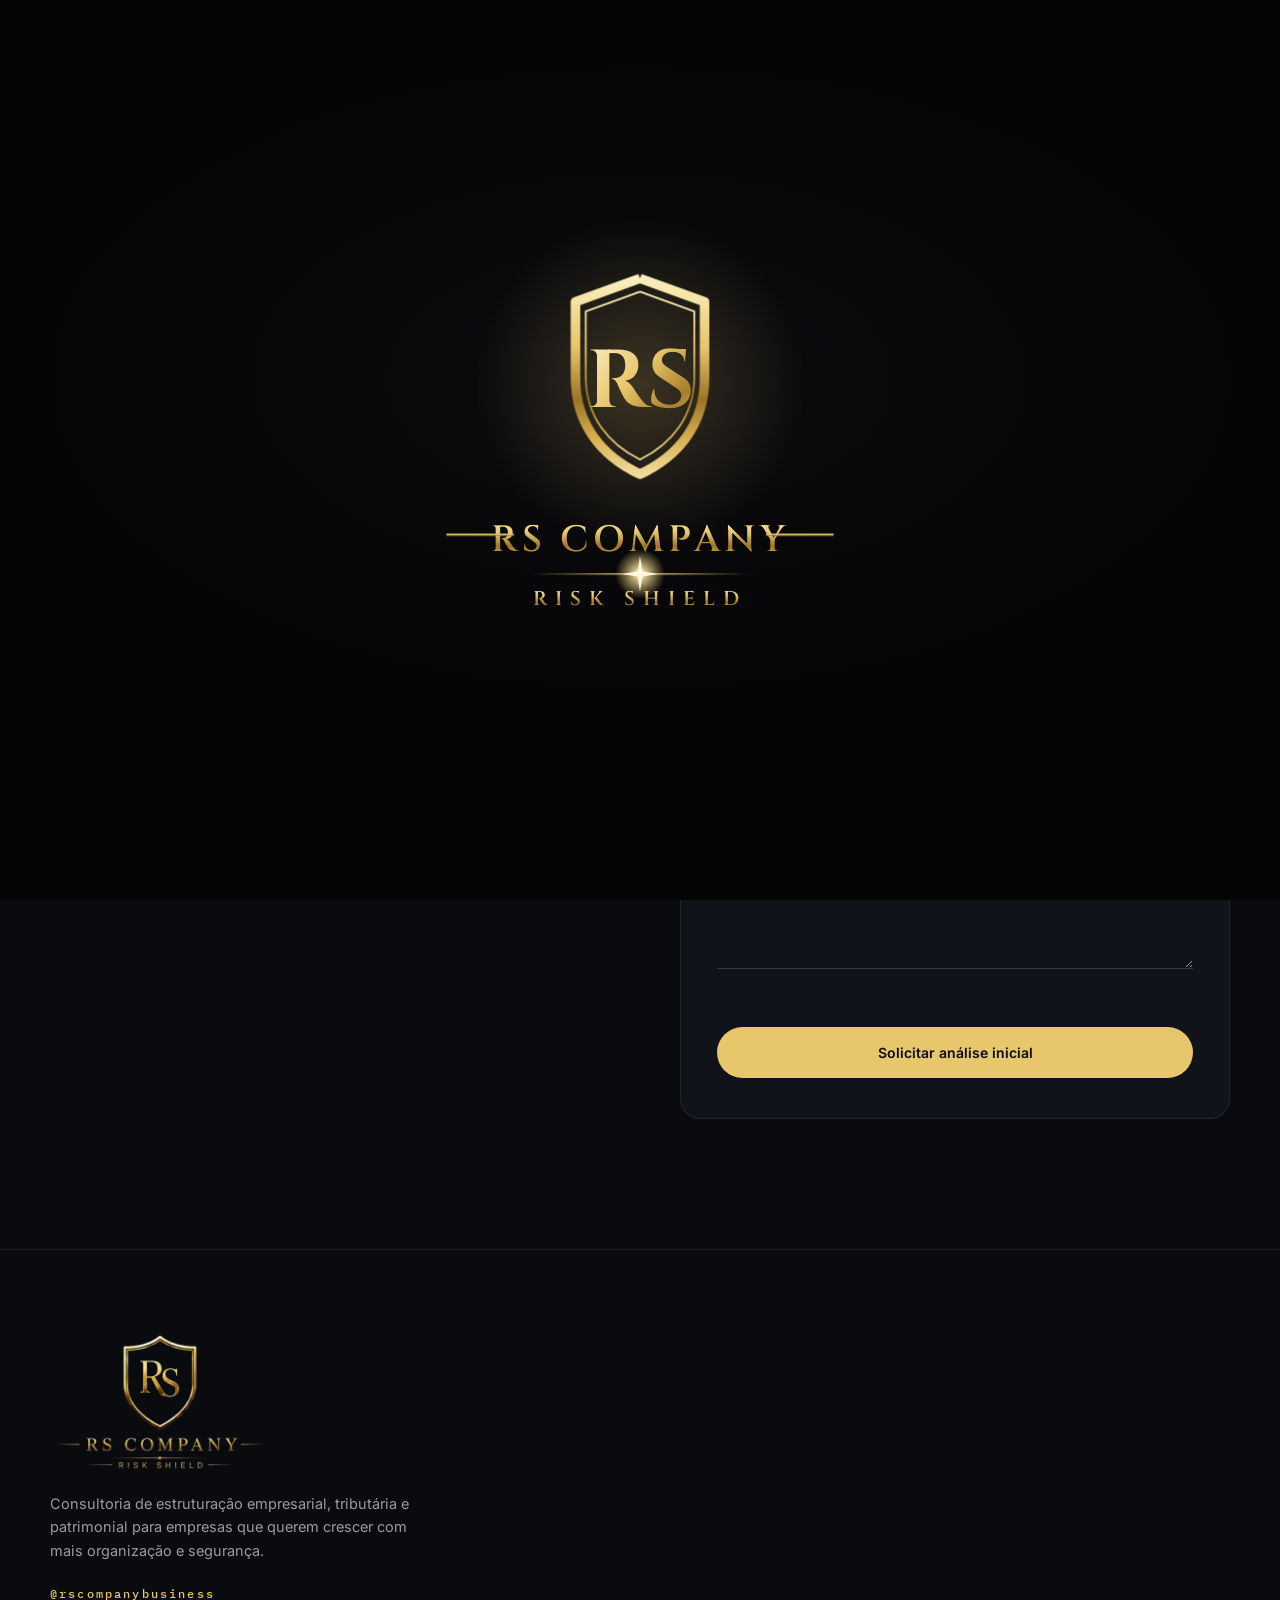
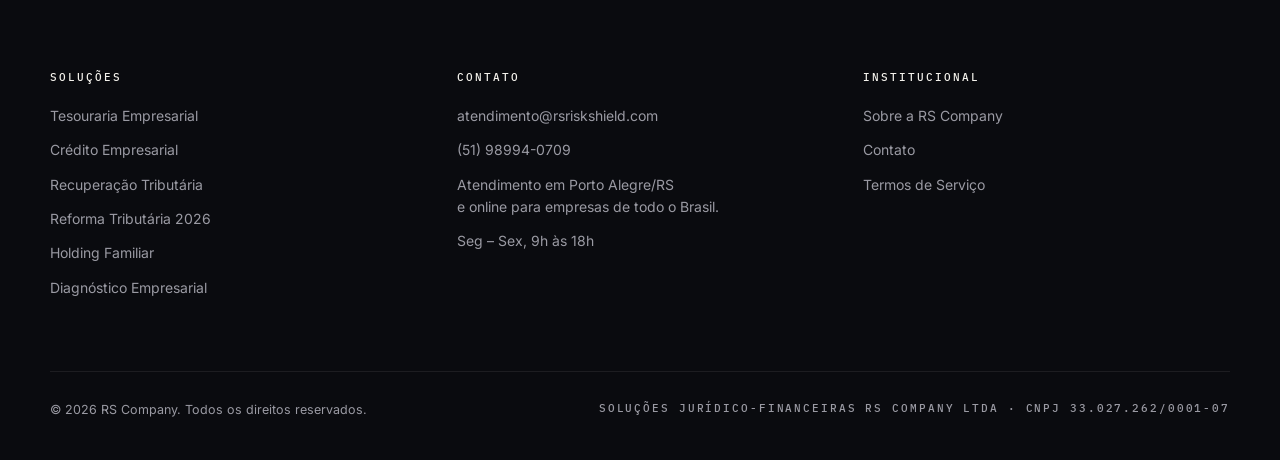
==== contato.html @ 1bef7f3e "Site RS Company - Conta Protegida RS" ====
<!DOCTYPE html>
<html lang="pt-BR">
<head>
  <!-- Google tag (gtag.js) -->
  <script async src="https://www.googletagmanager.com/gtag/js?id=G-0TP6T1YDMH"></script>
  <script>
    window.dataLayer = window.dataLayer || [];
    function gtag(){dataLayer.push(arguments);}
    gtag('js', new Date());

    gtag('config', 'G-0TP6T1YDMH');
  </script>
  <meta charset="UTF-8" />
  <meta name="viewport" content="width=device-width, initial-scale=1.0" />
  <title>Contato | RS Company — Diagnóstico Inicial</title>
  <meta name="description" content="Fale com a RS Company e agende uma análise inicial sem compromisso. Atendimento em Porto Alegre/RS e online para empresas de todo o Brasil." />
  <link rel="canonical" href="https://rsriskshield.com/contato" />
  <meta property="og:title" content="Contato | RS Company — Diagnóstico Inicial" />
  <meta property="og:description" content="Fale com a RS Company e agende uma análise inicial sem compromisso. Atendimento em Porto Alegre/RS e online para empresas de todo o Brasil." />
  <meta property="og:image" content="https://rsriskshield.com/og-image.jpg" />
  <meta property="og:url" content="https://rsriskshield.com/contato" />
  <meta property="og:type" content="website" />
  <link rel="icon" href="/brasao-rs.svg" type="image/svg+xml" />
  <link rel="preconnect" href="https://fonts.googleapis.com" />
  <link rel="preconnect" href="https://fonts.gstatic.com" crossorigin />
  <link href="https://fonts.googleapis.com/css2?family=Archivo:wght@400;500;600;700&family=Inter:wght@400;500;600&family=IBM+Plex+Mono:wght@400;500&family=Cinzel:wght@600;700&display=swap" rel="stylesheet" />
  <link rel="stylesheet" href="/style.css" />
  <script>
    try {
      if (!sessionStorage.getItem("rs_intro") && !window.matchMedia("(prefers-reduced-motion: reduce)").matches) {
        document.documentElement.classList.add("is-loading");
      }
    } catch (e) {}
  </script>
</head>
<body>

  <div class="preloader" id="preloader" aria-hidden="true">
    <svg class="preloader__art" viewBox="0 0 600 540" fill="none" xmlns="http://www.w3.org/2000/svg">
      <defs>
        <linearGradient id="plGold" x1="0" y1="0" x2="0" y2="1">
          <stop offset="0" stop-color="#FBF0C0" />
          <stop offset="0.35" stop-color="#E8C66B" />
          <stop offset="0.62" stop-color="#9C7426" />
          <stop offset="0.82" stop-color="#D9B254" />
          <stop offset="1" stop-color="#F2DC9B" />
        </linearGradient>
        <linearGradient id="plGoldD" x1="0" y1="0" x2="1" y2="1">
          <stop offset="0" stop-color="#FFF6D0" />
          <stop offset="0.45" stop-color="#E8C66B" />
          <stop offset="0.75" stop-color="#A87E2C" />
          <stop offset="1" stop-color="#E8C66B" />
        </linearGradient>
        <linearGradient id="plLine" x1="0" y1="0" x2="1" y2="0">
          <stop offset="0" stop-color="#E8C66B" stop-opacity="0" />
          <stop offset="0.5" stop-color="#F2DC9B" />
          <stop offset="1" stop-color="#E8C66B" stop-opacity="0" />
        </linearGradient>
        <radialGradient id="plGlow" cx="0.5" cy="0.5" r="0.5">
          <stop offset="0" stop-color="#E8C66B" stop-opacity="0.22" />
          <stop offset="1" stop-color="#E8C66B" stop-opacity="0" />
        </radialGradient>
        <radialGradient id="plFlare" cx="0.5" cy="0.5" r="0.5">
          <stop offset="0" stop-color="#FFFDF2" />
          <stop offset="0.25" stop-color="#F2DC9B" stop-opacity="0.85" />
          <stop offset="1" stop-color="#E8C66B" stop-opacity="0" />
        </radialGradient>
        <mask id="plMask">
          <path d="M300 36 L388 68 V172 C388 236 351 279 300 303 C249 279 212 236 212 172 V68 Z" stroke="#fff" stroke-width="13" fill="none" />
          <path d="M300 54 L374 81 V170 C374 225 342 262 300 283 C258 262 226 225 226 170 V81 Z" stroke="#fff" stroke-width="2.5" fill="none" />
          <text x="300" y="212" text-anchor="middle" font-family="Cinzel, serif" font-size="112" font-weight="700" fill="#fff">RS</text>
          <text x="300" y="408" text-anchor="middle" font-family="Cinzel, serif" font-size="50" font-weight="600" letter-spacing="6" fill="#fff">RS COMPANY</text>
          <rect x="36" y="384" width="92" height="3" fill="#fff" />
          <rect x="472" y="384" width="92" height="3" fill="#fff" />
          <rect x="150" y="438" width="300" height="2" fill="#fff" />
          <text x="300" y="482" text-anchor="middle" font-family="Cinzel, serif" font-size="27" font-weight="600" letter-spacing="11" fill="#fff">RISK SHIELD</text>
        </mask>
      </defs>

      <circle class="pl2-glow" cx="300" cy="180" r="230" fill="url(#plGlow)" />

      <path class="pl2-draw pl2-outer" d="M300 36 L388 68 V172 C388 236 351 279 300 303 C249 279 212 236 212 172 V68 Z" stroke="url(#plGold)" stroke-width="13" />
      <path class="pl2-draw pl2-inner" d="M300 54 L374 81 V170 C374 225 342 262 300 283 C258 262 226 225 226 170 V81 Z" stroke="url(#plGold)" stroke-width="2.5" />

      <g class="pl2-rs">
        <text x="300" y="212" text-anchor="middle" font-family="Cinzel, serif" font-size="112" font-weight="700" fill="url(#plGoldD)">RS</text>
      </g>

      <g class="pl2-wordmark">
        <text x="300" y="408" text-anchor="middle" font-family="Cinzel, serif" font-size="50" font-weight="600" letter-spacing="6" fill="url(#plGold)">RS COMPANY</text>
      </g>
      <rect class="pl2-wline pl2-wline--l" x="36" y="384" width="92" height="3" fill="url(#plGold)" />
      <rect class="pl2-wline pl2-wline--r" x="472" y="384" width="92" height="3" fill="url(#plGold)" />

      <rect class="pl2-divider" x="150" y="438" width="300" height="2" fill="url(#plLine)" />
      <g class="pl2-flare">
        <circle cx="300" cy="439" r="34" fill="url(#plFlare)" />
        <path d="M300 415 L303.5 435.5 L324 439 L303.5 442.5 L300 463 L296.5 442.5 L276 439 L296.5 435.5 Z" fill="#FFF8DC" />
      </g>

      <g class="pl2-tag">
        <text x="300" y="482" text-anchor="middle" font-family="Cinzel, serif" font-size="27" font-weight="600" letter-spacing="11" fill="url(#plGold)">RISK SHIELD</text>
      </g>

      <g mask="url(#plMask)">
        <rect class="pl2-shine" x="-220" y="0" width="170" height="540" fill="#FFFDF0" opacity="0.85" transform="skewX(-18)" />
      </g>
    </svg>
  </div>

  <div class="cursor-dot" aria-hidden="true"></div>
  <div class="cursor-ring" aria-hidden="true"></div>

  <header class="nav" id="nav">
    <div class="nav__inner">
      <a href="/" class="nav__brand" data-cursor="hover">
        <img src="/brasao-rs.svg" class="nav__brand-emblem" alt="" width="34" height="37" aria-hidden="true" />
        <span class="nav__brand-rs">RS</span>
        <span class="nav__brand-divider"></span>
        <span class="nav__brand-shield">COMPANY</span>
      </a>
      <nav class="nav__links" aria-label="Navegação principal">
        <div class="nav__drop">
          <span class="nav__drop-trigger" tabindex="0" data-cursor="hover">Soluções</span>
          <div class="nav__drop-menu">
            <a href="/tesouraria-empresarial" data-cursor="hover">Tesouraria Empresarial</a>
            <a href="/credito-empresarial" data-cursor="hover">Crédito Empresarial</a>
            <a href="/recuperacao-tributaria" data-cursor="hover">Recuperação Tributária</a>
            <a href="/reforma-tributaria-2026" data-cursor="hover">Reforma Tributária 2026</a>
            <a href="/holding-familiar" data-cursor="hover">Holding Familiar</a>
          </div>
        </div>
        <a href="/diagnostico-empresarial" data-cursor="hover">Diagnóstico</a>
        <a href="/sobre" data-cursor="hover">Sobre</a>
        <a href="/contato" data-cursor="hover">Contato</a>
      </nav>
      <a href="/contato" class="nav__cta magnetic" data-cursor="hover">
        <span class="magnetic__inner">Análise inicial</span>
      </a>
      <button class="nav__burger" id="burger" aria-label="Abrir menu" aria-expanded="false">
        <span></span><span></span>
      </button>
    </div>
    <div class="nav__progress" id="navProgress"></div>
  </header>

  <div class="mobile-menu" id="mobileMenu" aria-hidden="true">
    <nav class="mobile-menu__links">
      <a href="/tesouraria-empresarial" style="--i:0">Tesouraria Empresarial</a>
      <a href="/credito-empresarial" style="--i:1">Crédito Empresarial</a>
      <a href="/recuperacao-tributaria" style="--i:2">Recuperação Tributária</a>
      <a href="/reforma-tributaria-2026" style="--i:3">Reforma Tributária 2026</a>
      <a href="/holding-familiar" style="--i:4">Holding Familiar</a>
      <a href="/diagnostico-empresarial" style="--i:5">Diagnóstico Empresarial</a>
      <a href="/sobre" style="--i:6">Sobre</a>
      <a href="/contato" style="--i:7" class="mobile-menu__cta">Falar com a RS Company</a>
    </nav>
    <div class="mobile-menu__footer">
      <a href="https://wa.me/5551989940709">(51) 98994-0709</a>
      <a href="mailto:atendimento@rsriskshield.com">atendimento@rsriskshield.com</a>
    </div>
  </div>

  <main>
    <section class="page-hero page-hero--short theme-dark">
      <div class="page-hero__glow" aria-hidden="true"></div>
      <div class="container">
        <p class="eyebrow mono eyebrow--gold reveal-load" style="--d:.05s">RS COMPANY · CONTATO</p>
        <h1 class="page-hero__title reveal-load" style="--d:.15s">Fale com a<br /><span class="gold">RS Company</span>.</h1>
        <p class="hero__sub reveal-load" style="--d:.3s">Conte o cenário da sua empresa e agende uma análise inicial sem compromisso.</p>
      </div>
    </section>

    <section class="section theme-dark contato" id="contato" style="padding-top:0;">
      <div class="container split">
        <div class="split__left">
          <div class="contato__channels reveal">
            <a href="https://wa.me/5551989940709" class="channel" data-cursor="hover">
              <span class="mono">WHATSAPP</span>
              <strong>(51) 98994-0709</strong>
            </a>
            <a href="mailto:atendimento@rsriskshield.com" class="channel" data-cursor="hover">
              <span class="mono">E-MAIL</span>
              <strong>atendimento@rsriskshield.com</strong>
            </a>
            <div class="channel">
              <span class="mono">ATENDIMENTO</span>
              <strong>Porto Alegre/RS e online para<br />empresas de todo o Brasil.<br />Seg–Sex, 9h às 18h</strong>
            </div>
          </div>
        </div>

        <div class="split__right">
          <form class="form reveal" id="contactForm" name="contato" method="POST" data-netlify="true" novalidate>
            <input type="hidden" name="form-name" value="contato" />
            <div class="field">
              <input type="text" id="fNome" name="nome" required placeholder=" " autocomplete="name" />
              <label for="fNome">Nome</label>
              <span class="field__error">Informe seu nome.</span>
            </div>
            <div class="field">
              <input type="email" id="fEmail" name="email" required placeholder=" " autocomplete="email" />
              <label for="fEmail">E-mail</label>
              <span class="field__error">Informe um e-mail válido.</span>
            </div>
            <div class="field">
              <input type="tel" id="fFone" name="telefone" required placeholder=" " autocomplete="tel" inputmode="tel" />
              <label for="fFone">Telefone / WhatsApp</label>
              <span class="field__error">Informe um telefone para contato.</span>
            </div>
            <div class="field">
              <textarea id="fMsg" name="mensagem" rows="4" required placeholder=" "></textarea>
              <label for="fMsg">Motivo do contato</label>
              <span class="field__error">Conte brevemente o seu cenário.</span>
            </div>
            <button type="submit" class="btn btn--gold btn--full magnetic" data-cursor="hover">
              <span class="magnetic__inner" id="submitLabel">Solicitar análise inicial</span>
            </button>
            <p class="form__success" id="formSuccess" hidden>Mensagem enviada. Nossa equipe retorna em breve.</p>
          </form>
        </div>
      </div>
    </section>
  </main>

  <footer class="footer theme-dark">
    <div class="container">
      <div class="footer__top">
        <img src="/logo-rs-transparente.webp" alt="RS Company — Risk Shield, consultoria de estruturação empresarial" class="footer__logo" width="220" height="145" loading="lazy" />
        <p class="footer__desc">Consultoria de estruturação empresarial, tributária e patrimonial para empresas que querem crescer com mais organização e segurança.</p>
        <a href="https://www.instagram.com/rscompanybusiness/" class="footer__ig mono" data-cursor="hover">@rscompanybusiness</a>
      </div>

      <div class="footer__cols">
        <div class="footer__col">
          <span class="mono footer__col-title">SOLUÇÕES</span>
          <a href="/tesouraria-empresarial">Tesouraria Empresarial</a>
          <a href="/credito-empresarial">Crédito Empresarial</a>
          <a href="/recuperacao-tributaria">Recuperação Tributária</a>
          <a href="/reforma-tributaria-2026">Reforma Tributária 2026</a>
          <a href="/holding-familiar">Holding Familiar</a>
          <a href="/diagnostico-empresarial">Diagnóstico Empresarial</a>
        </div>
        <div class="footer__col">
          <span class="mono footer__col-title">CONTATO</span>
          <a href="mailto:atendimento@rsriskshield.com">atendimento@rsriskshield.com</a>
          <a href="https://wa.me/5551989940709">(51) 98994-0709</a>
          <span>Atendimento em Porto Alegre/RS<br />e online para empresas de todo o Brasil.</span>
          <span>Seg – Sex, 9h às 18h</span>
        </div>
        <div class="footer__col">
          <span class="mono footer__col-title">INSTITUCIONAL</span>
          <a href="/sobre">Sobre a RS Company</a>
          <a href="/contato">Contato</a>
          <a href="/termos">Termos de Serviço</a>
        </div>
      </div>

      <div class="footer__bottom">
        <span>© 2026 RS Company. Todos os direitos reservados.</span>
        <span class="mono">SOLUÇÕES JURÍDICO-FINANCEIRAS RS COMPANY LTDA · CNPJ 33.027.262/0001-07</span>
      </div>
    </div>
  </footer>

  <script src="/script.js"></script>
</body>
</html>
---- style.css ----
/* ============================================================
   RS COMPANY — RISK SHIELD
   Redesign híbrido dark/light · preto & dourado
   Fontes: Archivo (display) · Inter (texto) · IBM Plex Mono (labels)
   ============================================================ */

:root {
  --ink: #0A0B0F;
  --ink-2: #11131A;
  --ink-3: #1A1D27;
  --ink-line: rgba(244, 242, 236, 0.08);

  --bone: #FBFAF5;
  --paper: #FFFFFF;
  --bone-line: #E8E3D5;

  --gold: #E8C66B;
  --gold-soft: #F2DC9B;
  --gold-deep: #A8842C;
  --gold-glow: rgba(232, 198, 107, 0.12);

  --t-light: #F4F2EC;
  --t-light-mut: #9A9AA3;
  --t-dark: #15130E;
  --t-dark-mut: #6B675C;

  --font-display: "Archivo", sans-serif;
  --font-body: "Inter", sans-serif;
  --font-mono: "IBM Plex Mono", monospace;

  --ease: cubic-bezier(0.22, 1, 0.36, 1);
  --container: 1180px;
}

* { margin: 0; padding: 0; box-sizing: border-box; }

html { scroll-behavior: smooth; }

body {
  font-family: var(--font-body);
  background: var(--ink);
  color: var(--t-light);
  line-height: 1.6;
  -webkit-font-smoothing: antialiased;
  overflow-x: hidden;
}

::selection { background: var(--gold); color: var(--ink); }

img { max-width: 100%; display: block; }
[id] { scroll-margin-top: 76px; }
a { color: inherit; text-decoration: none; }
ul { list-style: none; }

.container {
  width: min(var(--container), calc(100% - 48px));
  margin-inline: auto;
}
.container--narrow { width: min(820px, calc(100% - 48px)); }

.mono {
  font-family: var(--font-mono);
  font-size: 12px;
  letter-spacing: 0.18em;
  font-weight: 500;
}

/* ---------- Temas ---------- */
.theme-dark { background: var(--ink); color: var(--t-light); }
.theme-light { background: var(--bone); color: var(--t-dark); }

/* ============================================================
   CURSOR CUSTOMIZADO
   ============================================================ */
.cursor-dot, .cursor-ring {
  position: fixed;
  top: 0; left: 0;
  pointer-events: none;
  z-index: 9999;
  border-radius: 50%;
  transform: translate(-50%, -50%);
  opacity: 0;
}
.cursor-dot {
  width: 6px; height: 6px;
  background: var(--gold);
  transition: opacity 0.3s;
}
.cursor-ring {
  width: 34px; height: 34px;
  border: 1px solid rgba(232, 198, 107, 0.5);
  transition: width 0.25s var(--ease), height 0.25s var(--ease), opacity 0.3s, border-color 0.25s;
}
body.cursor-on .cursor-dot, body.cursor-on .cursor-ring { opacity: 1; }
body.cursor-hover .cursor-ring {
  width: 56px; height: 56px;
  border-color: var(--gold);
}
@media (pointer: coarse) {
  .cursor-dot, .cursor-ring { display: none; }
}

/* ============================================================
   NAVBAR
   ============================================================ */
.nav {
  position: fixed;
  inset: 0 0 auto 0;
  z-index: 100;
  transition: background 0.4s var(--ease), backdrop-filter 0.4s, box-shadow 0.4s;
}
.nav__inner {
  width: min(var(--container), calc(100% - 48px));
  margin-inline: auto;
  display: flex;
  align-items: center;
  justify-content: space-between;
  gap: 24px;
  height: 84px;
  transition: height 0.4s var(--ease);
}
.nav.scrolled {
  background: rgba(10, 11, 15, 0.72);
  backdrop-filter: blur(16px) saturate(1.4);
  -webkit-backdrop-filter: blur(16px) saturate(1.4);
  box-shadow: 0 1px 0 var(--ink-line);
}
.nav.scrolled .nav__inner { height: 64px; }

.nav__brand {
  display: flex;
  align-items: center;
  gap: 10px;
  font-family: var(--font-display);
}
.nav__brand-emblem {
  width: 34px;
  height: auto;
  flex: none;
  filter: drop-shadow(0 0 10px rgba(232, 198, 107, 0.18));
}
.nav__brand-rs {
  font-weight: 700;
  font-size: 20px;
  letter-spacing: 0.04em;
  color: var(--t-light);
}
.nav__brand-divider {
  width: 1px; height: 18px;
  background: var(--gold);
  opacity: 0.7;
}
.nav__brand-shield {
  font-family: var(--font-mono);
  font-size: 11px;
  letter-spacing: 0.32em;
  color: var(--gold);
}

.nav__links {
  display: flex;
  gap: 32px;
}
.nav__links a {
  font-size: 13.5px;
  font-weight: 500;
  color: var(--t-light-mut);
  position: relative;
  padding: 6px 0;
  transition: color 0.3s;
}
.nav__links a::after {
  content: "";
  position: absolute;
  left: 0; bottom: 0;
  width: 100%; height: 1px;
  background: var(--gold);
  transform: scaleX(0);
  transform-origin: right;
  transition: transform 0.35s var(--ease);
}
.nav__links a:hover, .nav__links a.active { color: var(--t-light); }
.nav__links a:hover::after, .nav__links a.active::after {
  transform: scaleX(1);
  transform-origin: left;
}

.nav__cta {
  font-size: 13px;
  font-weight: 600;
  color: var(--ink);
  background: var(--gold);
  padding: 11px 22px;
  border-radius: 999px;
  transition: background 0.3s, transform 0.3s var(--ease);
  white-space: nowrap;
}
.nav__cta:hover { background: var(--gold-soft); }

.nav__progress {
  position: absolute;
  left: 0; bottom: -1px;
  height: 2px;
  width: 100%;
  background: var(--gold);
  transform: scaleX(0);
  transform-origin: left;
}

.nav__burger {
  display: none;
  background: none;
  border: 0;
  width: 40px; height: 40px;
  cursor: pointer;
  position: relative;
  z-index: 102;
}
.nav__burger span {
  position: absolute;
  left: 8px; right: 8px;
  height: 2px;
  background: var(--t-light);
  transition: transform 0.35s var(--ease), top 0.35s var(--ease);
}
.nav__burger span:nth-child(1) { top: 15px; }
.nav__burger span:nth-child(2) { top: 23px; }
.nav__burger.open span:nth-child(1) { top: 19px; transform: rotate(45deg); }
.nav__burger.open span:nth-child(2) { top: 19px; transform: rotate(-45deg); }

/* Menu mobile */
.mobile-menu {
  position: fixed;
  inset: 0;
  z-index: 101;
  background: rgba(10, 11, 15, 0.96);
  backdrop-filter: blur(20px);
  -webkit-backdrop-filter: blur(20px);
  display: flex;
  flex-direction: column;
  justify-content: center;
  padding: 48px 36px;
  opacity: 0;
  visibility: hidden;
  transition: opacity 0.4s var(--ease), visibility 0.4s;
}
.mobile-menu.open { opacity: 1; visibility: visible; }
.mobile-menu__links { display: flex; flex-direction: column; gap: 8px; }
.mobile-menu__links a {
  font-family: var(--font-display);
  font-size: clamp(28px, 7vw, 40px);
  font-weight: 600;
  color: var(--t-light);
  padding: 8px 0;
  opacity: 0;
  transform: translateY(24px);
  transition: opacity 0.5s var(--ease), transform 0.5s var(--ease);
  transition-delay: calc(var(--i) * 0.06s);
}
.mobile-menu.open .mobile-menu__links a { opacity: 1; transform: none; }
.mobile-menu__cta { color: var(--gold) !important; }
.mobile-menu__footer {
  margin-top: 48px;
  display: flex;
  flex-direction: column;
  gap: 6px;
  font-size: 14px;
  color: var(--t-light-mut);
}

/* ============================================================
   HERO
   ============================================================ */
.hero {
  position: relative;
  min-height: 100svh;
  display: flex;
  align-items: center;
  overflow: hidden;
}
.hero__canvas {
  position: absolute;
  inset: 0;
  width: 100%;
  height: 100%;
}
.hero__glow {
  position: absolute;
  left: 50%;
  top: -20%;
  width: 900px;
  height: 600px;
  transform: translateX(-50%);
  background: radial-gradient(ellipse at center, var(--gold-glow), transparent 65%);
  pointer-events: none;
}
.hero__content {
  position: relative;
  z-index: 2;
  padding-top: 100px;
}

.hero__eyebrow { color: var(--gold); }

.hero__title {
  font-family: var(--font-display);
  font-weight: 600;
  font-size: clamp(42px, 7.4vw, 92px);
  line-height: 1.02;
  letter-spacing: -0.025em;
  margin: 28px 0 28px;
}
.hero__title .line { display: block; overflow: hidden; }
.hero__title .w {
  display: inline-block;
  transform: translateY(110%) rotate(2deg);
  animation: wordUp 0.9s var(--ease) forwards;
  animation-delay: calc(0.18s + var(--w) * 0.07s);
}
.hero__title .gold { color: var(--gold); }
@keyframes wordUp {
  to { transform: translateY(0) rotate(0); }
}

.hero__sub {
  max-width: 560px;
  font-size: 16.5px;
  color: var(--t-light-mut);
  line-height: 1.75;
}

.hero__actions {
  display: flex;
  gap: 14px;
  margin-top: 36px;
  flex-wrap: wrap;
}

.hero__scroll {
  position: absolute;
  bottom: 36px;
  left: 50%;
  transform: translateX(-50%);
  display: flex;
  flex-direction: column;
  align-items: center;
  gap: 12px;
  color: var(--t-light-mut);
  z-index: 2;
}
.hero__scroll .mono { font-size: 10px; }
.hero__scroll-line {
  width: 1px;
  height: 48px;
  background: linear-gradient(var(--gold), transparent);
  position: relative;
  overflow: hidden;
}
.hero__scroll-line::after {
  content: "";
  position: absolute;
  inset: 0;
  background: var(--ink);
  animation: scrollPulse 2.2s var(--ease) infinite;
}
@keyframes scrollPulse {
  0% { transform: translateY(-100%); }
  60%, 100% { transform: translateY(100%); }
}

/* Reveal de carregamento (hero) */
.reveal-load {
  opacity: 0;
  transform: translateY(20px);
  animation: fadeUp 0.9s var(--ease) forwards;
  animation-delay: var(--d, 0s);
}
@keyframes fadeUp {
  to { opacity: 1; transform: none; }
}

/* ============================================================
   BOTÕES
   ============================================================ */
.btn {
  display: inline-block;
  font-size: 14px;
  font-weight: 600;
  padding: 16px 32px;
  border-radius: 999px;
  border: 1px solid transparent;
  cursor: pointer;
  transition: background 0.3s, color 0.3s, border-color 0.3s;
  font-family: var(--font-body);
}
.btn--gold {
  background: var(--gold);
  color: var(--ink);
}
.btn--gold:hover { background: var(--gold-soft); }
.btn--ghost {
  border-color: rgba(244, 242, 236, 0.22);
  color: var(--t-light);
}
.btn--ghost:hover { border-color: var(--gold); color: var(--gold); }
.btn--full { width: 100%; text-align: center; }

.magnetic { will-change: transform; }
.magnetic__inner { display: inline-block; will-change: transform; }

/* ============================================================
   MARQUEE
   ============================================================ */
.marquee {
  overflow: hidden;
  border-top: 1px solid var(--ink-line);
  border-bottom: 1px solid var(--ink-line);
  padding: 22px 0;
}
.marquee__track {
  display: flex;
  align-items: center;
  gap: 40px;
  width: max-content;
  animation: marquee 36s linear infinite;
}
.marquee__track span {
  font-family: var(--font-display);
  font-size: 15px;
  font-weight: 500;
  letter-spacing: 0.06em;
  color: var(--t-light-mut);
  white-space: nowrap;
  text-transform: uppercase;
}
.marquee__track .dot {
  width: 5px; height: 5px;
  border-radius: 50%;
  background: var(--gold);
  flex: none;
}
@keyframes marquee {
  to { transform: translateX(-50%); }
}
.marquee:hover .marquee__track { animation-play-state: paused; }

/* ============================================================
   SEÇÕES — BASE
   ============================================================ */
.section { padding: 130px 0; position: relative; }
.section--tight { padding: 100px 0; }

.section__head { max-width: 720px; margin-bottom: 64px; }

.eyebrow { color: var(--gold-deep); display: block; margin-bottom: 18px; }
.eyebrow--gold { color: var(--gold); }

.section__title {
  font-family: var(--font-display);
  font-weight: 600;
  font-size: clamp(32px, 4.6vw, 54px);
  line-height: 1.08;
  letter-spacing: -0.02em;
}
.section__title em {
  font-style: normal;
  color: var(--gold-deep);
}
.theme-dark .section__title em { color: var(--gold); }

.section__lead {
  margin-top: 20px;
  font-size: 16.5px;
  color: var(--t-dark-mut);
  max-width: 540px;
  line-height: 1.75;
}
.section__lead--dark { color: var(--t-light-mut); }

/* Reveal por scroll */
.reveal {
  opacity: 0;
  transform: translateY(36px);
  transition: opacity 0.9s var(--ease), transform 0.9s var(--ease);
  transition-delay: var(--d, 0s);
}
.reveal.in { opacity: 1; transform: none; }

/* ============================================================
   RECURSOS
   ============================================================ */
.features {
  display: grid;
  grid-template-columns: repeat(4, minmax(0, 1fr));
  gap: 0;
  border-top: 1px solid var(--bone-line);
}
.feature {
  padding: 40px 28px 48px;
  border-right: 1px solid var(--bone-line);
  border-bottom: 1px solid var(--bone-line);
  position: relative;
  background: transparent;
  transition: background 0.4s var(--ease);
}
.feature:first-child { border-left: 1px solid var(--bone-line); }
.feature:hover { background: var(--paper); }
.feature__index {
  color: var(--gold-deep);
  display: block;
  margin-bottom: 48px;
  transition: transform 0.4s var(--ease);
}
.feature:hover .feature__index { transform: translateX(6px); }
.feature h3 {
  font-family: var(--font-display);
  font-size: 19px;
  font-weight: 600;
  margin-bottom: 10px;
}
.feature p {
  font-size: 14.5px;
  color: var(--t-dark-mut);
  line-height: 1.7;
}
.feature__line {
  position: absolute;
  left: 0; bottom: -1px;
  height: 2px;
  width: 100%;
  background: var(--gold-deep);
  transform: scaleX(0);
  transform-origin: left;
  transition: transform 0.5s var(--ease);
}
.feature:hover .feature__line { transform: scaleX(1); }

/* ============================================================
   A SOLUÇÃO (split editorial)
   ============================================================ */
.split {
  display: grid;
  grid-template-columns: 1fr 1fr;
  gap: 80px;
  align-items: start;
}
.split--center { align-items: center; }

.section__title--sticky {
  position: sticky;
  top: 120px;
}

.split__right .pillar {
  padding: 36px 0;
  border-bottom: 1px solid var(--bone-line);
}
.split__right .pillar:first-child { border-top: 1px solid var(--bone-line); }
.pillar h3 {
  font-family: var(--font-display);
  font-size: 21px;
  font-weight: 600;
  margin-bottom: 10px;
}
.pillar p {
  color: var(--t-dark-mut);
  font-size: 15.5px;
  max-width: 460px;
}

/* ============================================================
   METODOLOGIA — TIMELINE
   ============================================================ */
.timeline {
  position: relative;
  padding-left: 56px;
  max-width: 760px;
}
.timeline__rail {
  position: absolute;
  left: 11px;
  top: 8px;
  bottom: 8px;
  width: 1px;
  background: var(--ink-line);
}
.timeline__fill {
  width: 100%;
  height: 100%;
  background: var(--gold);
  transform: scaleY(0);
  transform-origin: top;
}
.step {
  position: relative;
  padding: 36px 0;
}
.step + .step { border-top: 1px solid var(--ink-line); }
.step::before {
  content: "";
  position: absolute;
  left: -50px;
  top: 48px;
  width: 11px; height: 11px;
  border-radius: 50%;
  border: 1px solid var(--gold);
  background: var(--ink);
  transition: background 0.4s, box-shadow 0.4s;
}
.step.lit::before {
  background: var(--gold);
  box-shadow: 0 0 16px rgba(232, 198, 107, 0.55);
}
.step__num {
  color: var(--gold);
  font-size: 14px;
  display: block;
  margin-bottom: 12px;
}
.step__body h3 {
  font-family: var(--font-display);
  font-size: 24px;
  font-weight: 600;
  margin-bottom: 8px;
}
.step__body p {
  color: var(--t-light-mut);
  font-size: 15.5px;
  max-width: 520px;
}

/* ============================================================
   ALERTA — BLOQUEIO
   ============================================================ */
.alerta {
  overflow: hidden;
  background: var(--ink-2);
}
.alerta__bg {
  position: absolute;
  top: 50%;
  left: 0;
  transform: translateY(-50%);
  font-size: clamp(90px, 18vw, 240px);
  font-weight: 500;
  letter-spacing: 0.04em;
  color: transparent;
  -webkit-text-stroke: 1px rgba(232, 198, 107, 0.07);
  white-space: nowrap;
  pointer-events: none;
  user-select: none;
  will-change: transform;
}
.alerta__content {
  position: relative;
  z-index: 2;
  max-width: 820px;
}
.alerta__title {
  font-family: var(--font-display);
  font-weight: 600;
  font-size: clamp(30px, 4.4vw, 50px);
  line-height: 1.1;
  letter-spacing: -0.02em;
  margin-bottom: 24px;
}
.alerta__title .gold { color: var(--gold); }
.alerta__text {
  color: var(--t-light-mut);
  font-size: 16.5px;
  line-height: 1.8;
  margin-bottom: 36px;
}
.alerta__text strong { color: var(--t-light); font-weight: 600; }

/* ============================================================
   SERVIÇOS
   ============================================================ */
.services {
  display: grid;
  grid-template-columns: repeat(3, minmax(0, 1fr));
  gap: 20px;
}
.service {
  position: relative;
  background: var(--paper);
  border: 1px solid var(--bone-line);
  border-radius: 16px;
  padding: 36px 30px 60px;
  overflow: hidden;
  transition: transform 0.45s var(--ease), border-color 0.45s, box-shadow 0.45s;
}
.service:hover {
  transform: translateY(-6px);
  border-color: var(--gold-deep);
  box-shadow: 0 24px 48px -24px rgba(21, 19, 14, 0.18);
}
.service h3 {
  font-family: var(--font-display);
  font-size: 20px;
  font-weight: 600;
  margin-bottom: 10px;
}
.service p {
  font-size: 14.5px;
  color: var(--t-dark-mut);
  line-height: 1.7;
}
.service__tag {
  display: inline-block;
  font-size: 10px;
  color: var(--gold-deep);
  border: 1px solid var(--gold-deep);
  border-radius: 999px;
  padding: 5px 12px;
  margin-bottom: 18px;
}
.service__arrow {
  position: absolute;
  right: 28px;
  bottom: 22px;
  font-size: 20px;
  color: var(--gold-deep);
  opacity: 0;
  transform: translateX(-10px);
  transition: opacity 0.4s var(--ease), transform 0.4s var(--ease);
}
.service:hover .service__arrow { opacity: 1; transform: none; }
.service--main {
  background: var(--ink);
  border-color: var(--ink);
  color: var(--t-light);
}
.service--main p { color: var(--t-light-mut); }
.service--main .service__tag { color: var(--gold); border-color: var(--gold); }
.service--main .service__arrow { color: var(--gold); }
.service--main:hover { border-color: var(--gold); }

/* ============================================================
   DIFERENCIAIS
   ============================================================ */
.difflist {
  display: grid;
  grid-template-columns: 1fr 1fr;
  column-gap: 64px;
}
.difflist li {
  display: flex;
  gap: 24px;
  padding: 30px 0;
  border-bottom: 1px solid var(--bone-line);
}
.difflist .mono {
  color: var(--gold-deep);
  padding-top: 4px;
}
.difflist h3 {
  font-family: var(--font-display);
  font-size: 18px;
  font-weight: 600;
  margin-bottom: 6px;
}
.difflist p {
  font-size: 14.5px;
  color: var(--t-dark-mut);
}

/* ============================================================
   APP
   ============================================================ */
.appsec { background: var(--ink-2); overflow: hidden; }
.appsec__stores {
  display: flex;
  gap: 12px;
  margin-top: 32px;
  flex-wrap: wrap;
}
.store {
  font-size: 11px;
  color: var(--t-light-mut);
  border: 1px solid var(--ink-line);
  border-radius: 999px;
  padding: 12px 20px;
}
.appsec__visual { display: flex; justify-content: center; }

.phone {
  width: 270px;
  height: 540px;
  border-radius: 44px;
  background: var(--ink-3);
  border: 1px solid rgba(232, 198, 107, 0.25);
  padding: 12px;
  box-shadow: 0 40px 80px -32px rgba(0, 0, 0, 0.7), 0 0 80px -20px var(--gold-glow);
  animation: floaty 6s ease-in-out infinite;
}
@keyframes floaty {
  0%, 100% { transform: translateY(0) rotate(-1deg); }
  50% { transform: translateY(-16px) rotate(1deg); }
}
.phone__screen {
  width: 100%; height: 100%;
  border-radius: 34px;
  background: var(--ink);
  position: relative;
  overflow: hidden;
  padding: 56px 22px 22px;
}
.phone__notch {
  position: absolute;
  top: 14px; left: 50%;
  transform: translateX(-50%);
  width: 88px; height: 22px;
  border-radius: 999px;
  background: var(--ink-3);
}
.phone__brand {
  font-size: 9px;
  color: var(--gold);
  margin-bottom: 28px;
}
.phone__balance .mono {
  font-size: 9px;
  color: var(--t-light-mut);
  display: block;
  margin-bottom: 6px;
}
.phone__balance strong {
  font-family: var(--font-display);
  font-size: 28px;
  color: var(--t-light);
}
.phone__row {
  display: flex;
  justify-content: space-between;
  margin-top: 22px;
}
.phone__row span {
  display: block;
  height: 10px;
  border-radius: 999px;
  background: var(--ink-3);
}
.phone__row span:first-child { width: 55%; }
.phone__row span:last-child { width: 22%; background: rgba(232, 198, 107, 0.3); }
.phone__chip {
  position: absolute;
  bottom: 22px; left: 22px; right: 22px;
  height: 52px;
  border-radius: 14px;
  background: var(--gold);
}

/* ============================================================
   FAQ
   ============================================================ */
.faq__item {
  border-bottom: 1px solid var(--bone-line);
}
.faq__item summary {
  list-style: none;
  cursor: pointer;
  display: flex;
  align-items: center;
  justify-content: space-between;
  gap: 24px;
  padding: 28px 0;
  font-family: var(--font-display);
  font-size: 18px;
  font-weight: 600;
  transition: color 0.3s;
}
.faq__item summary::-webkit-details-marker { display: none; }
.faq__item summary:hover { color: var(--gold-deep); }
.faq__icon {
  position: relative;
  width: 14px; height: 14px;
  flex: none;
}
.faq__icon::before, .faq__icon::after {
  content: "";
  position: absolute;
  background: var(--gold-deep);
  transition: transform 0.4s var(--ease);
}
.faq__icon::before {
  left: 0; top: 6px;
  width: 14px; height: 2px;
}
.faq__icon::after {
  left: 6px; top: 0;
  width: 2px; height: 14px;
}
.faq__item.active .faq__icon::after { transform: scaleY(0); }
.faq__body {
  display: grid;
  grid-template-rows: 0fr;
  transition: grid-template-rows 0.5s var(--ease);
}
.faq__body p {
  overflow: hidden;
  color: var(--t-dark-mut);
  font-size: 15.5px;
  line-height: 1.75;
  max-width: 680px;
}
.faq__item.active .faq__body { grid-template-rows: 1fr; }
.faq__item.active .faq__body p { padding-bottom: 28px; }

/* ============================================================
   ARTIGOS
   ============================================================ */
.articles {
  display: grid;
  grid-template-columns: repeat(3, minmax(0, 1fr));
  gap: 20px;
}
.article {
  border: 1px solid var(--bone-line);
  border-radius: 16px;
  background: var(--paper);
  padding: 32px 28px;
  display: flex;
  flex-direction: column;
  gap: 16px;
  min-height: 220px;
  transition: transform 0.45s var(--ease), border-color 0.45s;
}
.article:hover {
  transform: translateY(-6px);
  border-color: var(--gold-deep);
}
.article__cat { font-size: 10px; color: var(--gold-deep); }
.article h3 {
  font-family: var(--font-display);
  font-size: 19px;
  font-weight: 600;
  line-height: 1.35;
  flex: 1;
}
.article__soon {
  font-size: 10px;
  color: var(--t-dark-mut);
}

/* ============================================================
   CONTATO + FORM
   ============================================================ */
.contato { background: var(--ink); }
.contato__channels {
  margin-top: 40px;
  display: flex;
  flex-direction: column;
}
.channel {
  display: flex;
  flex-direction: column;
  gap: 4px;
  padding: 22px 0;
  border-bottom: 1px solid var(--ink-line);
  transition: padding-left 0.35s var(--ease);
}
a.channel:hover { padding-left: 12px; }
.channel .mono { font-size: 10px; color: var(--gold); }
.channel strong {
  font-weight: 500;
  font-size: 16px;
  color: var(--t-light);
  line-height: 1.5;
}

.form {
  background: var(--ink-2);
  border: 1px solid var(--ink-line);
  border-radius: 20px;
  padding: 40px 36px;
}
.field {
  position: relative;
  margin-bottom: 26px;
}
.field input, .field textarea {
  width: 100%;
  background: transparent;
  border: 0;
  border-bottom: 1px solid rgba(244, 242, 236, 0.18);
  color: var(--t-light);
  font-family: var(--font-body);
  font-size: 15.5px;
  padding: 22px 0 10px;
  outline: none;
  transition: border-color 0.3s;
  resize: vertical;
}
.field label {
  position: absolute;
  left: 0;
  top: 22px;
  font-size: 15px;
  color: var(--t-light-mut);
  pointer-events: none;
  transition: top 0.3s var(--ease), font-size 0.3s var(--ease), color 0.3s;
}
.field input:focus, .field textarea:focus { border-color: var(--gold); }
.field input:focus + label,
.field input:not(:placeholder-shown) + label,
.field textarea:focus + label,
.field textarea:not(:placeholder-shown) + label {
  top: 0;
  font-size: 11px;
  color: var(--gold);
  letter-spacing: 0.08em;
}
.field__error {
  display: block;
  font-size: 12px;
  color: #E07A66;
  margin-top: 6px;
  opacity: 0;
  transform: translateY(-4px);
  transition: opacity 0.3s, transform 0.3s;
}
.field.invalid .field__error { opacity: 1; transform: none; }
.field.invalid input, .field.invalid textarea { border-color: #E07A66; }

.form__success {
  margin-top: 18px;
  font-size: 14px;
  color: var(--gold);
  text-align: center;
}

/* ============================================================
   FOOTER
   ============================================================ */
.footer {
  border-top: 1px solid var(--ink-line);
  padding: 80px 0 40px;
}
.footer__top { max-width: 380px; margin-bottom: 64px; }
.footer__brand {
  display: flex;
  align-items: center;
  gap: 10px;
  margin-bottom: 18px;
  font-family: var(--font-display);
}
.footer__desc {
  color: var(--t-light-mut);
  font-size: 14.5px;
  margin-bottom: 18px;
}
.footer__ig {
  color: var(--gold);
  font-size: 12px;
}
.footer__cols {
  display: grid;
  grid-template-columns: repeat(3, minmax(0, 1fr));
  gap: 40px;
  margin-bottom: 72px;
}
.footer__col {
  display: flex;
  flex-direction: column;
  gap: 12px;
  font-size: 14px;
  color: var(--t-light-mut);
}
.footer__col a { transition: color 0.3s; }
.footer__col a:hover { color: var(--gold); }
.footer__col-title {
  color: var(--t-light);
  font-size: 11px;
  margin-bottom: 6px;
}
.footer__bottom {
  display: flex;
  justify-content: space-between;
  gap: 16px;
  flex-wrap: wrap;
  padding-top: 28px;
  border-top: 1px solid var(--ink-line);
  font-size: 12.5px;
  color: var(--t-light-mut);
}
.footer__bottom .mono { font-size: 10.5px; }

/* ============================================================
   RESPONSIVO
   ============================================================ */
@media (max-width: 1024px) {
  .features { grid-template-columns: 1fr 1fr; }
  .feature:first-child { border-left: 0; }
  .feature { border-left: 0; }
  .features { border-left: 1px solid var(--bone-line); border-right: 1px solid var(--bone-line); }
  .services { grid-template-columns: 1fr 1fr; }
  .split { grid-template-columns: 1fr; gap: 48px; }
  .section__title--sticky { position: static; }
}

@media (max-width: 760px) {
  .section { padding: 90px 0; }
  .nav__links, .nav__cta { display: none; }
  .nav__burger { display: block; }
  .features { grid-template-columns: 1fr; }
  .services { grid-template-columns: 1fr; }
  .articles { grid-template-columns: 1fr; }
  .difflist { grid-template-columns: 1fr; column-gap: 0; }
  .footer__cols { grid-template-columns: 1fr; }
  .form { padding: 32px 24px; }
  .timeline { padding-left: 40px; }
  .step::before { left: -34px; }
  .timeline__rail { left: 5px; }
  .hero__sub { font-size: 15px; }
  .phone { width: 230px; height: 460px; }
}

/* ============================================================
   ACESSIBILIDADE — MOVIMENTO REDUZIDO
   ============================================================ */
@media (prefers-reduced-motion: reduce) {
  *, *::before, *::after {
    animation-duration: 0.01ms !important;
    animation-iteration-count: 1 !important;
    transition-duration: 0.01ms !important;
  }
  html { scroll-behavior: auto; }
  .reveal, .reveal-load { opacity: 1; transform: none; }
  .hero__title .w { transform: none; }
  .cursor-dot, .cursor-ring { display: none; }
}

/* ============================================================
   PÁGINAS INTERNAS
   ============================================================ */
.page-hero {
  position: relative;
  padding: 200px 0 110px;
  overflow: hidden;
  background-image: linear-gradient(var(--ink-line) 1px, transparent 1px), linear-gradient(90deg, var(--ink-line) 1px, transparent 1px);
  background-size: 64px 64px;
}
.page-hero--short { padding: 180px 0 60px; }
.page-hero__glow {
  position: absolute;
  left: 50%;
  top: -30%;
  width: 800px;
  height: 520px;
  transform: translateX(-50%);
  background: radial-gradient(ellipse at center, var(--gold-glow), transparent 65%);
  pointer-events: none;
}
.page-hero .container { position: relative; z-index: 2; }
.page-hero__title {
  font-family: var(--font-display);
  font-weight: 600;
  font-size: clamp(36px, 5.6vw, 68px);
  line-height: 1.06;
  letter-spacing: -0.025em;
  margin: 24px 0 24px;
  max-width: 880px;
}
.page-hero__title .gold { color: var(--gold); }

/* Dropdown da navbar */
.nav__drop { position: relative; }
.nav__drop-trigger {
  font-size: 13.5px;
  font-weight: 500;
  color: var(--t-light-mut);
  cursor: pointer;
  padding: 6px 0;
  transition: color 0.3s;
  display: inline-flex;
  align-items: center;
  gap: 6px;
}
.nav__drop-trigger::after {
  content: "";
  width: 6px; height: 6px;
  border-right: 1.5px solid currentColor;
  border-bottom: 1.5px solid currentColor;
  transform: rotate(45deg) translateY(-2px);
  transition: transform 0.3s var(--ease);
}
.nav__drop:hover .nav__drop-trigger,
.nav__drop:focus-within .nav__drop-trigger { color: var(--t-light); }
.nav__drop:hover .nav__drop-trigger::after,
.nav__drop:focus-within .nav__drop-trigger::after { transform: rotate(225deg) translateY(-2px); }
.nav__drop-menu {
  position: absolute;
  top: calc(100% + 14px);
  left: -18px;
  min-width: 252px;
  background: rgba(13, 14, 19, 0.92);
  backdrop-filter: blur(18px) saturate(1.4);
  -webkit-backdrop-filter: blur(18px) saturate(1.4);
  border: 1px solid var(--ink-line);
  border-radius: 16px;
  padding: 10px;
  display: flex;
  flex-direction: column;
  opacity: 0;
  visibility: hidden;
  transform: translateY(10px);
  transition: opacity 0.3s var(--ease), transform 0.3s var(--ease), visibility 0.3s;
}
.nav__drop-menu::before {
  content: "";
  position: absolute;
  top: -14px; left: 0; right: 0;
  height: 14px;
}
.nav__drop:hover .nav__drop-menu,
.nav__drop:focus-within .nav__drop-menu {
  opacity: 1;
  visibility: visible;
  transform: translateY(0);
}
.nav__drop-menu a {
  font-size: 13.5px;
  font-weight: 500;
  color: var(--t-light-mut);
  padding: 11px 14px;
  border-radius: 10px;
  transition: background 0.25s, color 0.25s, padding-left 0.25s var(--ease);
}
.nav__drop-menu a:hover {
  background: rgba(232, 198, 107, 0.08);
  color: var(--gold);
  padding-left: 20px;
}

/* Faixa de CTA */
.ctaband { background: var(--ink-2); }
.ctaband__inner {
  display: grid;
  grid-template-columns: 1.4fr 1fr;
  gap: 48px;
  align-items: center;
}
.ctaband__actions {
  display: flex;
  flex-direction: column;
  gap: 14px;
  align-items: stretch;
}
.ctaband__actions .btn { text-align: center; }

/* Grid de blocos em 2 colunas (páginas internas) */
.services--two { grid-template-columns: 1fr 1fr; }
.services--two .service { padding-bottom: 40px; }

/* Citação da landing de diagnóstico */
.diag__quote {
  font-family: var(--font-display);
  font-size: clamp(20px, 3vw, 28px);
  font-weight: 500;
  line-height: 1.45;
  letter-spacing: -0.01em;
  margin-top: 8px;
}

/* Cards de serviço como link */
a.service { display: block; color: inherit; }

@media (max-width: 1024px) {
  .services--two { grid-template-columns: 1fr; }
  .ctaband__inner { grid-template-columns: 1fr; }
}
@media (max-width: 760px) {
  .page-hero { padding: 150px 0 70px; }
  .nav__drop-menu { display: none; }
}

/* ============================================================
   PRELOADER v2 — logo 100% vetorial se montando
   Sequência: escudo desenha → RS sobe → wordmark abre do centro
   → linhas expandem → divisor + flare → brilho varre → cortina
   ============================================================ */
.preloader { display: none; }

html.is-loading { overflow: hidden; }
html.is-loading .preloader {
  display: flex;
  align-items: center;
  justify-content: center;
  position: fixed;
  inset: 0;
  z-index: 1000;
  background: radial-gradient(ellipse 80% 60% at 50% 42%, #0C0C10, #040405 70%);
  transition: transform 0.9s cubic-bezier(0.76, 0, 0.24, 1);
}
html.is-loading .preloader.done { transform: translateY(-100%); }

.preloader__art {
  width: min(440px, 78vw);
  height: auto;
  overflow: visible;
}
.preloader__art * { transform-box: fill-box; }

/* halo de fundo */
.pl2-glow { opacity: 0; }
html.is-loading .pl2-glow { animation: pl2Fade 1.4s ease forwards 0.5s; }

/* escudo se desenhando */
.pl2-draw { stroke-dasharray: 980; stroke-dashoffset: 980; stroke-linejoin: round; }
html.is-loading .pl2-outer { animation: pl2Draw 1.5s cubic-bezier(0.65, 0, 0.35, 1) forwards 0.1s; }
html.is-loading .pl2-inner { animation: pl2Draw 1.4s cubic-bezier(0.65, 0, 0.35, 1) forwards 0.4s; }
@keyframes pl2Draw { to { stroke-dashoffset: 0; } }

/* monograma RS — sobe de dentro do escudo */
.pl2-rs { clip-path: inset(100% 0 0 0); opacity: 0; }
html.is-loading .pl2-rs {
  animation: pl2RiseClip 0.9s cubic-bezier(0.22, 1, 0.36, 1) forwards 1.4s;
}
@keyframes pl2RiseClip {
  0% { clip-path: inset(100% 0 0 0); opacity: 0; transform: translateY(14px); }
  100% { clip-path: inset(-10% 0 0 0); opacity: 1; transform: translateY(0); }
}

/* wordmark — abre do centro para as bordas */
.pl2-wordmark { clip-path: inset(0 50% 0 50%); opacity: 0; }
html.is-loading .pl2-wordmark {
  animation: pl2OpenClip 0.85s cubic-bezier(0.22, 1, 0.36, 1) forwards 2.2s;
}
@keyframes pl2OpenClip {
  0% { clip-path: inset(0 50% 0 50%); opacity: 0; }
  20% { opacity: 1; }
  100% { clip-path: inset(0 -2% 0 -2%); opacity: 1; }
}

/* linhas laterais — crescem para fora */
.pl2-wline { transform: scaleX(0); }
.pl2-wline--l { transform-origin: right center; }
.pl2-wline--r { transform-origin: left center; }
html.is-loading .pl2-wline {
  animation: pl2Grow 0.7s cubic-bezier(0.22, 1, 0.36, 1) forwards 2.55s;
}
@keyframes pl2Grow { to { transform: scaleX(1); } }

/* divisor — cresce do centro */
.pl2-divider { transform: scaleX(0); transform-origin: center; }
html.is-loading .pl2-divider {
  animation: pl2Grow 0.8s cubic-bezier(0.22, 1, 0.36, 1) forwards 2.85s;
}

/* flare central — acende, gira e respira */
.pl2-flare { opacity: 0; transform: scale(0.2) rotate(-45deg); transform-origin: center; }
html.is-loading .pl2-flare {
  animation:
    pl2FlareIn 0.7s cubic-bezier(0.22, 1, 0.36, 1) forwards 3.1s,
    pl2FlarePulse 2.2s ease-in-out infinite 3.8s;
}
@keyframes pl2FlareIn { to { opacity: 1; transform: scale(1) rotate(0deg); } }
@keyframes pl2FlarePulse {
  0%, 100% { opacity: 1; }
  50% { opacity: 0.65; }
}

/* RISK SHIELD — condensa o espaçamento ao aparecer */
.pl2-tag { opacity: 0; letter-spacing: 18px; }
html.is-loading .pl2-tag {
  animation: pl2TagIn 0.8s cubic-bezier(0.22, 1, 0.36, 1) forwards 3.2s;
}
@keyframes pl2TagIn {
  to { opacity: 1; letter-spacing: 11px; }
}

/* brilho varrendo a logo inteira (mascarado pela arte) */
.pl2-shine { opacity: 0; }
html.is-loading .pl2-shine {
  animation: pl2Sweep 1.1s cubic-bezier(0.65, 0, 0.35, 1) forwards 3.7s;
}
@keyframes pl2Sweep {
  0% { transform: translateX(0) skewX(-18deg); opacity: 0.9; }
  100% { transform: translateX(1050px) skewX(-18deg); opacity: 0.9; }
}

/* respiração de brilho no conjunto, no fim da montagem */
html.is-loading .preloader__art {
  animation: pl2Breathe 2.6s ease-in-out infinite 3.9s;
  filter: drop-shadow(0 0 0 rgba(232, 198, 107, 0));
}
@keyframes pl2Breathe {
  0%, 100% { filter: drop-shadow(0 0 18px rgba(232, 198, 107, 0.18)); }
  50% { filter: drop-shadow(0 0 34px rgba(232, 198, 107, 0.32)); }
}

@keyframes pl2Fade { to { opacity: 1; } }

/* Segura as animações de entrada do conteúdo até a abertura terminar */
html.is-loading .reveal-load,
html.is-loading .hero__title .w {
  animation-play-state: paused;
}

@media (prefers-reduced-motion: reduce) {
  .preloader { display: none !important; }
}

.footer__logo { width: 220px; height: auto; margin-bottom: 18px; }
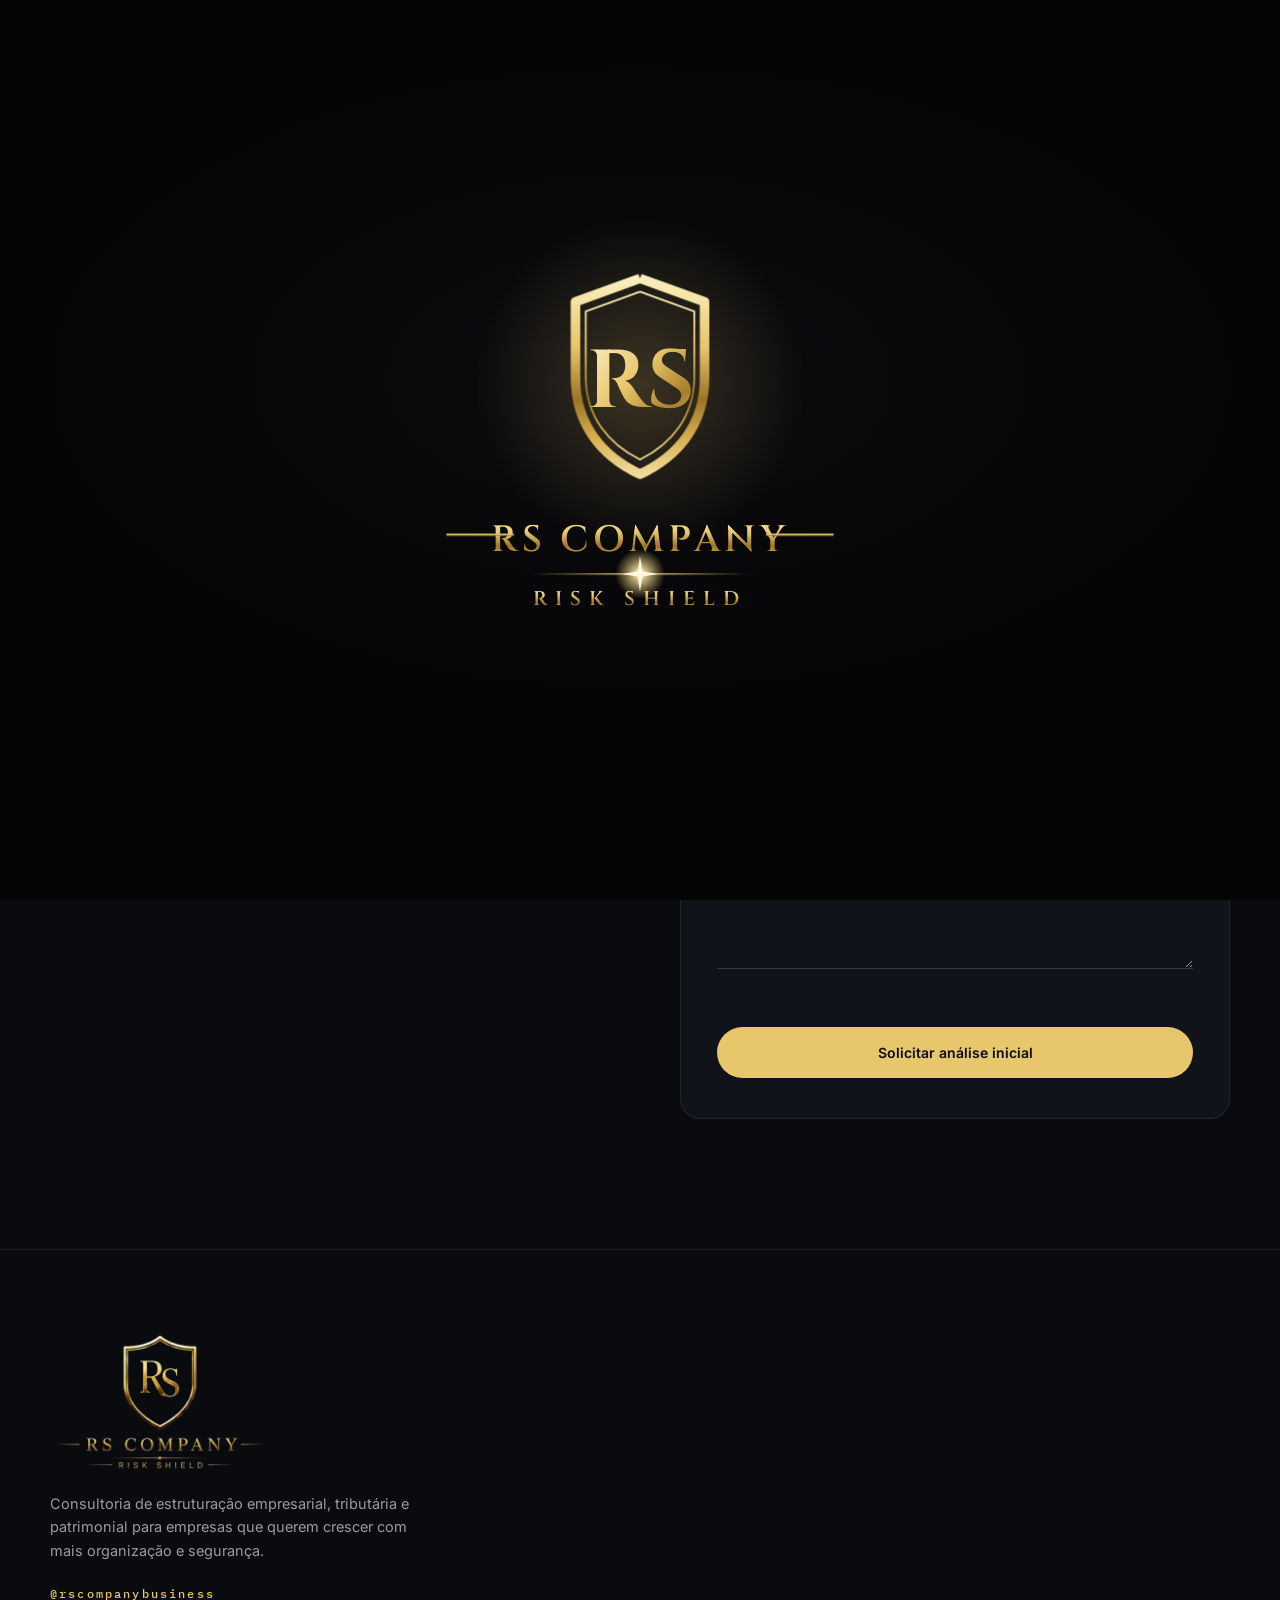
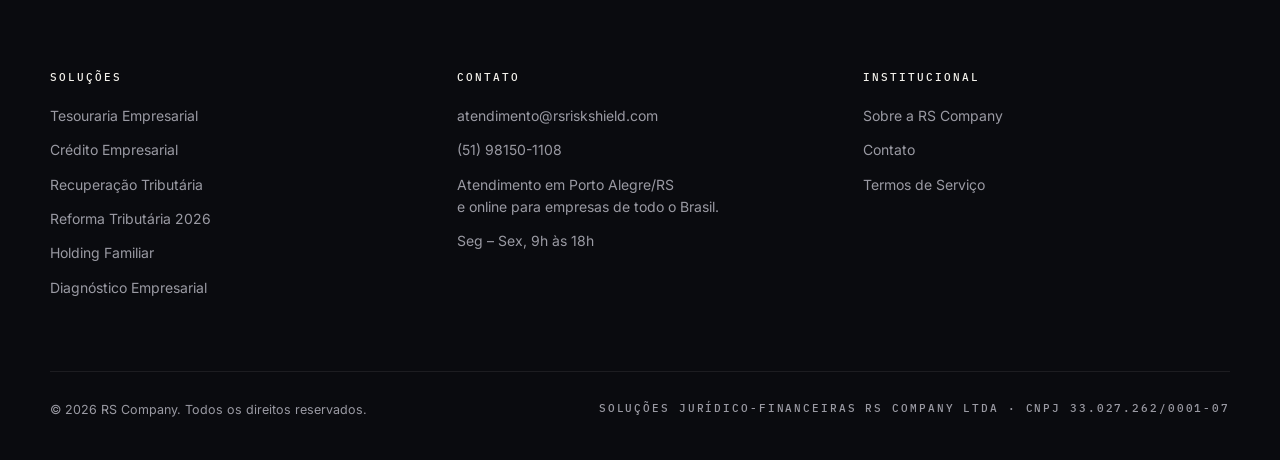
==== commit f9d368c4: "Atualiza telefone de contato para (51) 98150-1108" ====
--- a/contato.html
+++ b/contato.html
@@ -156,7 +156,7 @@
       <a href="/contato" style="--i:7" class="mobile-menu__cta">Falar com a RS Company</a>
     </nav>
     <div class="mobile-menu__footer">
-      <a href="https://wa.me/5551989940709">(51) 98994-0709</a>
+      <a href="https://wa.me/5551981501108">(51) 98150-1108</a>
       <a href="mailto:atendimento@rsriskshield.com">atendimento@rsriskshield.com</a>
     </div>
   </div>
@@ -175,9 +175,9 @@
       <div class="container split">
         <div class="split__left">
           <div class="contato__channels reveal">
-            <a href="https://wa.me/5551989940709" class="channel" data-cursor="hover">
+            <a href="https://wa.me/5551981501108" class="channel" data-cursor="hover">
               <span class="mono">WHATSAPP</span>
-              <strong>(51) 98994-0709</strong>
+              <strong>(51) 98150-1108</strong>
             </a>
             <a href="mailto:atendimento@rsriskshield.com" class="channel" data-cursor="hover">
               <span class="mono">E-MAIL</span>
@@ -244,7 +244,7 @@
         <div class="footer__col">
           <span class="mono footer__col-title">CONTATO</span>
           <a href="mailto:atendimento@rsriskshield.com">atendimento@rsriskshield.com</a>
-          <a href="https://wa.me/5551989940709">(51) 98994-0709</a>
+          <a href="https://wa.me/5551981501108">(51) 98150-1108</a>
           <span>Atendimento em Porto Alegre/RS<br />e online para empresas de todo o Brasil.</span>
           <span>Seg – Sex, 9h às 18h</span>
         </div>
